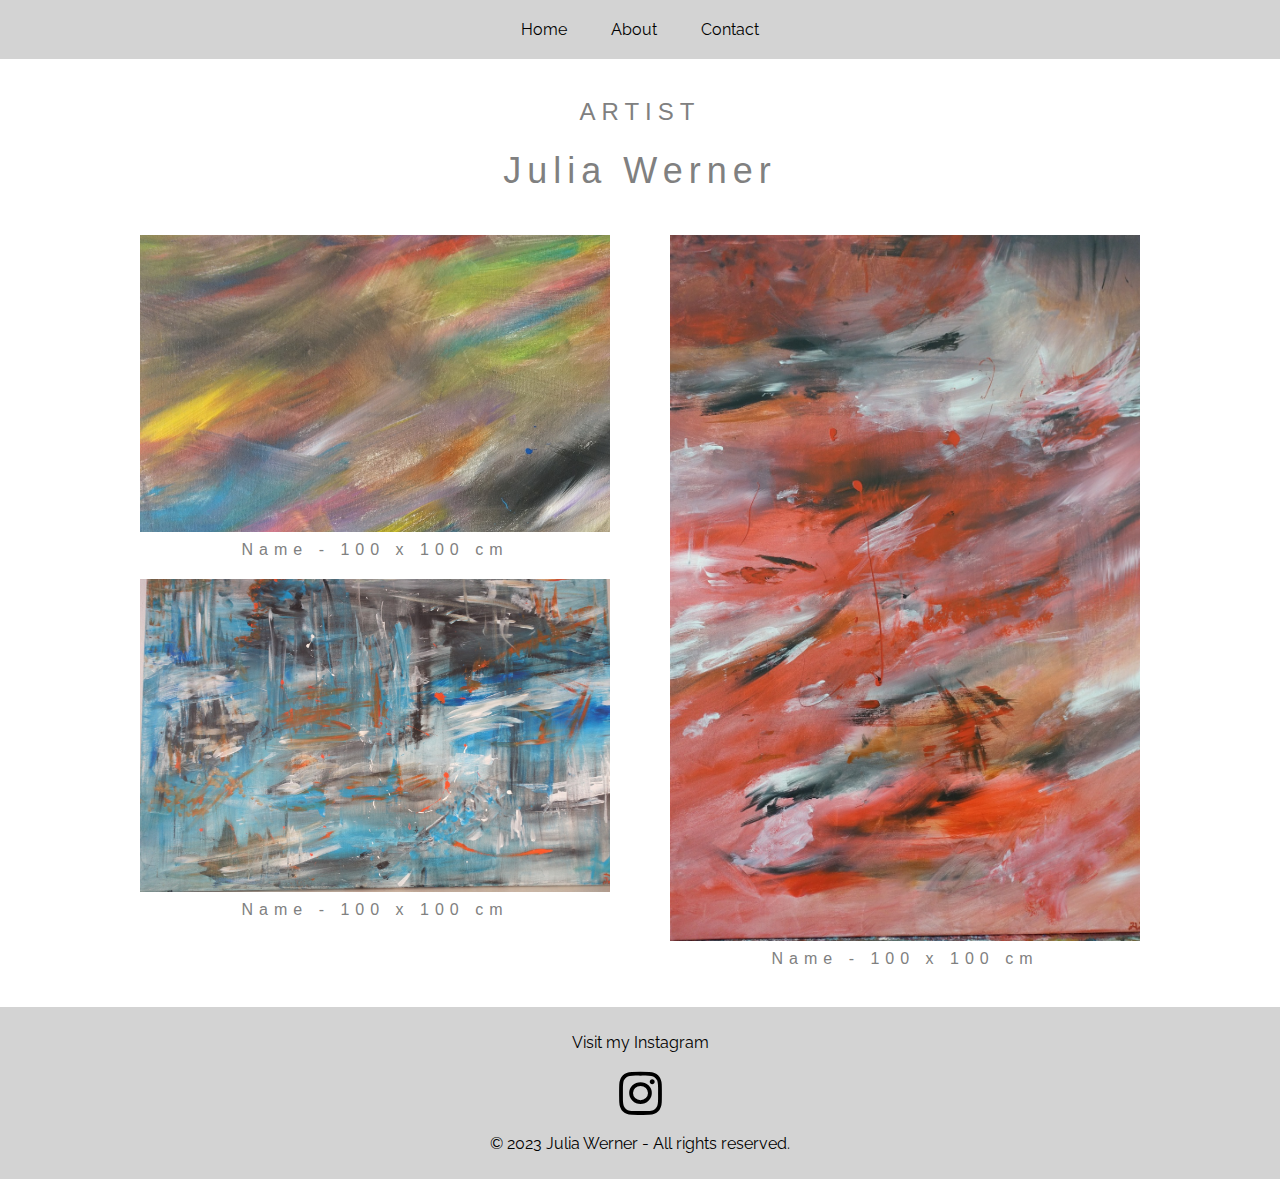
==== index.html @ c444df89 "Add files via upload" ====
<!DOCTYPE html>
<html>
    <head>
        <title>Julia's Art</title>
        <meta charset="UTF-8">
        <link rel="stylesheet" href="css/styles.css">
        <link rel="stylesheet" href="https://fonts.googleapis.com/css?family=Raleway">
        <link rel="stylesheet" href="https://cdnjs.cloudflare.com/ajax/libs/font-awesome/4.7.0/css/font-awesome.min.css">
    </head>

    <body>
        <header>
            <ul class="nav">
                <li><a href="index.html">Home</a></li>
                <li><a href="about.html">About</a></li>
                <li><a href="contact.html">Contact</a></li>
            </ul>
        </header>

        <div class="content">
            
            <br>
            <h2>ARTIST</h2>
            <h1>Julia Werner</h1>
            <br>
            <div class="container">
                <div class="container-half">
                    <img src="images/1.JPG" alt="img1">
                    <h3>Name - 100 x 100 cm</h3>
                    <img src="images/3.JPG" alt="img3">
                    <h3>Name - 100 x 100 cm</h3>
                </div>
                <div class="container-half">
                    <img src="images/2.JPG" alt="img2">
                    <h3>Name - 100 x 100 cm</h3>
                </div>
            </div> 
            <br>
        </div>

        <footer>
            <div class="bottom">
                <p>Visit my Instagram</p>
                <a href="#" class="fa fa-instagram"></a>
                <p>© 2023 Julia Werner - All rights reserved.</p>
            </div>
        </footer>
    </body>
</html>
---- css/styles.css ----
body{
    display: block;
    font-family: "Raleway", Arial, sans-serif;
    margin: 0px;
    padding: 0px}

.content{
    max-width: 1000px;
    margin: 0 auto;
    color: grey;
}

h1 {
    font-family: "Segoe UI", Arial, sans-serif;
    letter-spacing: 6px;
    text-align: center;
    font-weight: 400;
    font-size: 36px;
    }

h2 {
    font-family: "Segoe UI", Arial, sans-serif;
    letter-spacing: 6px;
    text-align: center;
    font-weight: 400;
    font-size: 24px;
    }

h3 {
    font-family: "Segoe UI", Arial, sans-serif;
    letter-spacing: 6px;
    text-align: center;
    font-weight: 400;
    font-size: 16px;
    padding: 5px 20px 20px 20px;
    margin: 0;
    }

header{
    margin: 0;
    background-color: lightgrey;
}
  
.nav{
    border-width:0;
    list-style:none;
    margin:0;
    padding:0px;
    text-align:center;
}

.nav li{
    display:inline;
}

.nav a{
    display:inline-block;
    padding:20px;
    text-decoration: none;
    color: black;
}

.nav a:hover {
    background-color: grey;
    color: black;
  }

.container { 
    display: grid; 
    grid-template-columns: 1fr 1fr; 
    grid-gap: 60px; 
    border: 0px; 
    width: 100%; 
}

.container-half { 
    margin: 0; 
    border: 0; 
}

img{
    width: 100%;
}

footer{
    margin: 0;
    background-color: lightgrey;
}

.bottom{
    border-width:0;
    list-style:none;
    padding: 10px;
    text-align:center;
}

/* Style all font awesome icons */
.fa {
    padding: 0;
    font-size: 50px!important;
    text-align: center;
    text-decoration: none;
  }
  
  /* Add a hover effect if you want */
  .fa:hover {
    opacity: 0.5;
  }
  
  /* Set a specific color for each brand */
  
  /* Facebook */
  .fa-instagram {
    background: lightgrey;
    color: black;
  }
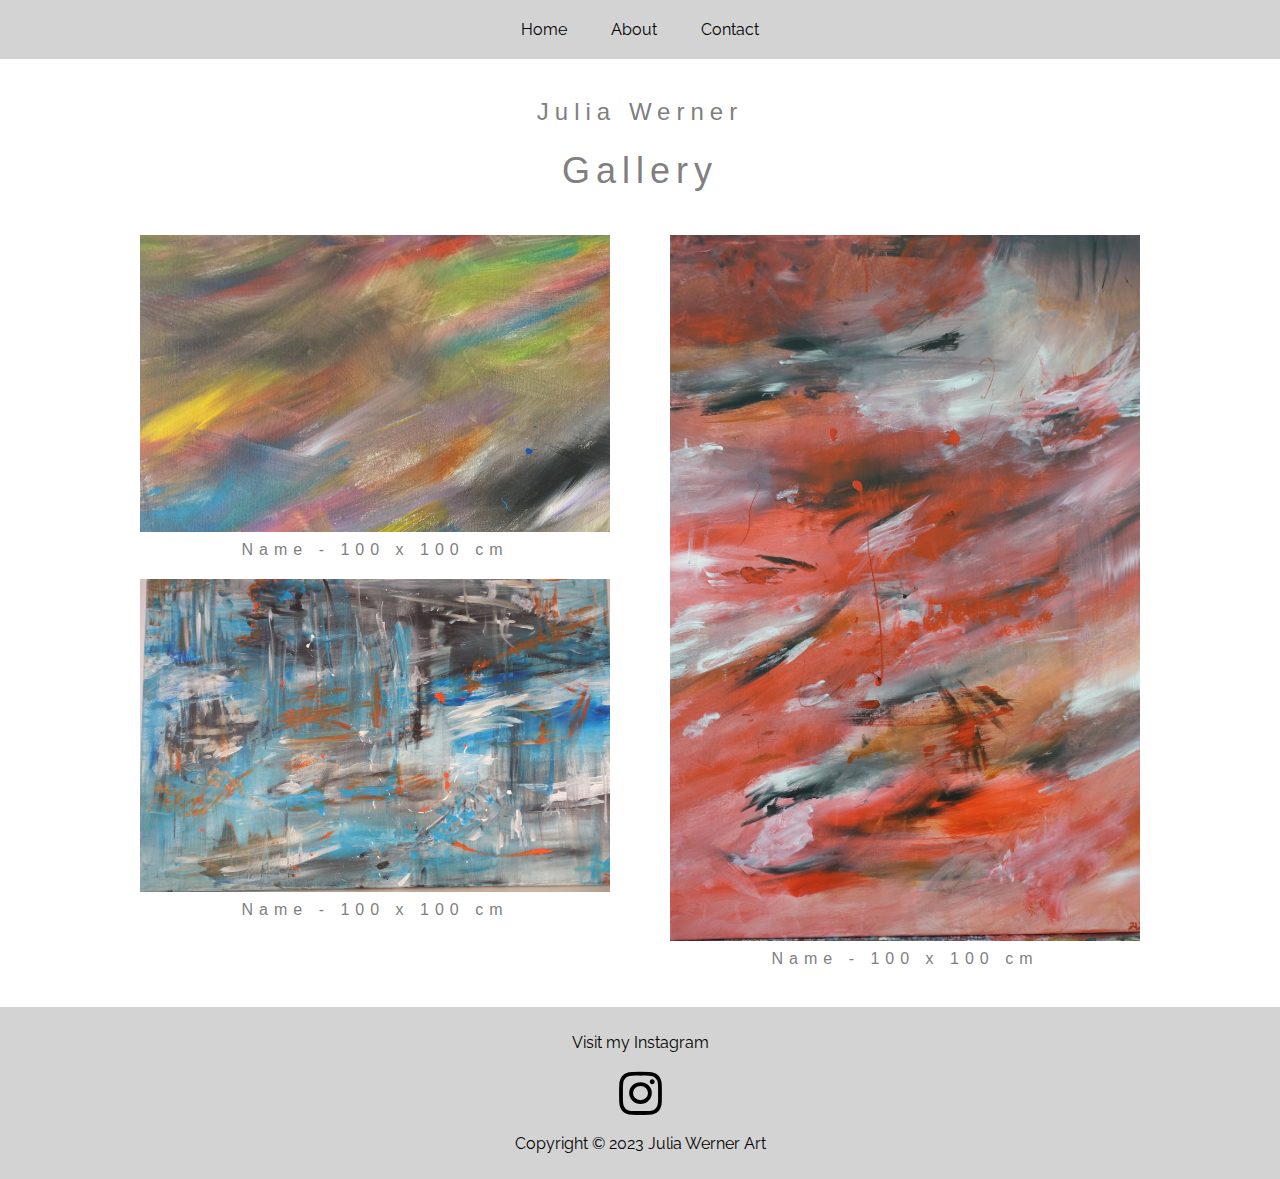
==== commit 103d89ab: "Add files via upload" ====
--- a/index.html
+++ b/index.html
@@ -20,8 +20,8 @@
         <div class="content">
             
             <br>
-            <h2>ARTIST</h2>
-            <h1>Julia Werner</h1>
+            <h2>Julia Werner</h2>
+            <h1>Gallery</h1>
             <br>
             <div class="container">
                 <div class="container-half">
@@ -42,7 +42,7 @@
             <div class="bottom">
                 <p>Visit my Instagram</p>
                 <a href="#" class="fa fa-instagram"></a>
-                <p>© 2023 Julia Werner - All rights reserved.</p>
+                <p>Copyright © 2023 Julia Werner Art</p>
             </div>
         </footer>
     </body>
--- a/css/styles.css
+++ b/css/styles.css
@@ -113,4 +113,73 @@
   .fa-instagram {
     background: lightgrey;
     color: black;
-  }+  }
+
+
+.form-group{
+    margin-bottom:1.5em;
+    transition:all .3s;
+}
+
+.form-label{
+    font-size:.75em;
+    color:var(--font-color);
+    display:block;
+    opacity:0;
+    transition: all .3s;
+    transform:translateX(-50px);
+}
+
+.form-control{
+    box-shadow:none;
+    border-radius:0;
+    border-color:#ccc;
+    border-style:none none solid none;
+    width:100%;
+    font-size:1.25em;
+    transition:all .6s;
+}
+
+.form-control::placeholder{
+    color:#aaa;
+}
+.form-control:focus{
+    box-shadow:none;
+    border-color:var(--font-hover-color);
+    outline:none;
+}
+.form-group:focus-within{
+    transform:scale(1.1,1.1);
+}
+
+.form-control:invalid:focus{
+    border-color:red;
+}
+.form-control:valid:focus{
+    border-color:green;
+}
+
+.btn{
+    background: 0 0 #fff;
+    border:1px solid #aaa;
+    border-radius:3px;
+    color:var(--font-color);
+    font-size:1em;
+    padding:10 50px;
+    text-transform:uppercase;
+}
+.btn:hover{
+    border-color:var(--font-hover-color);
+    color:var(--font-hover-color);
+}
+textarea{
+    resize:none;
+}
+
+
+
+.focused > .form-label{
+    opacity:1;
+    transform:translateX(0px);
+
+}